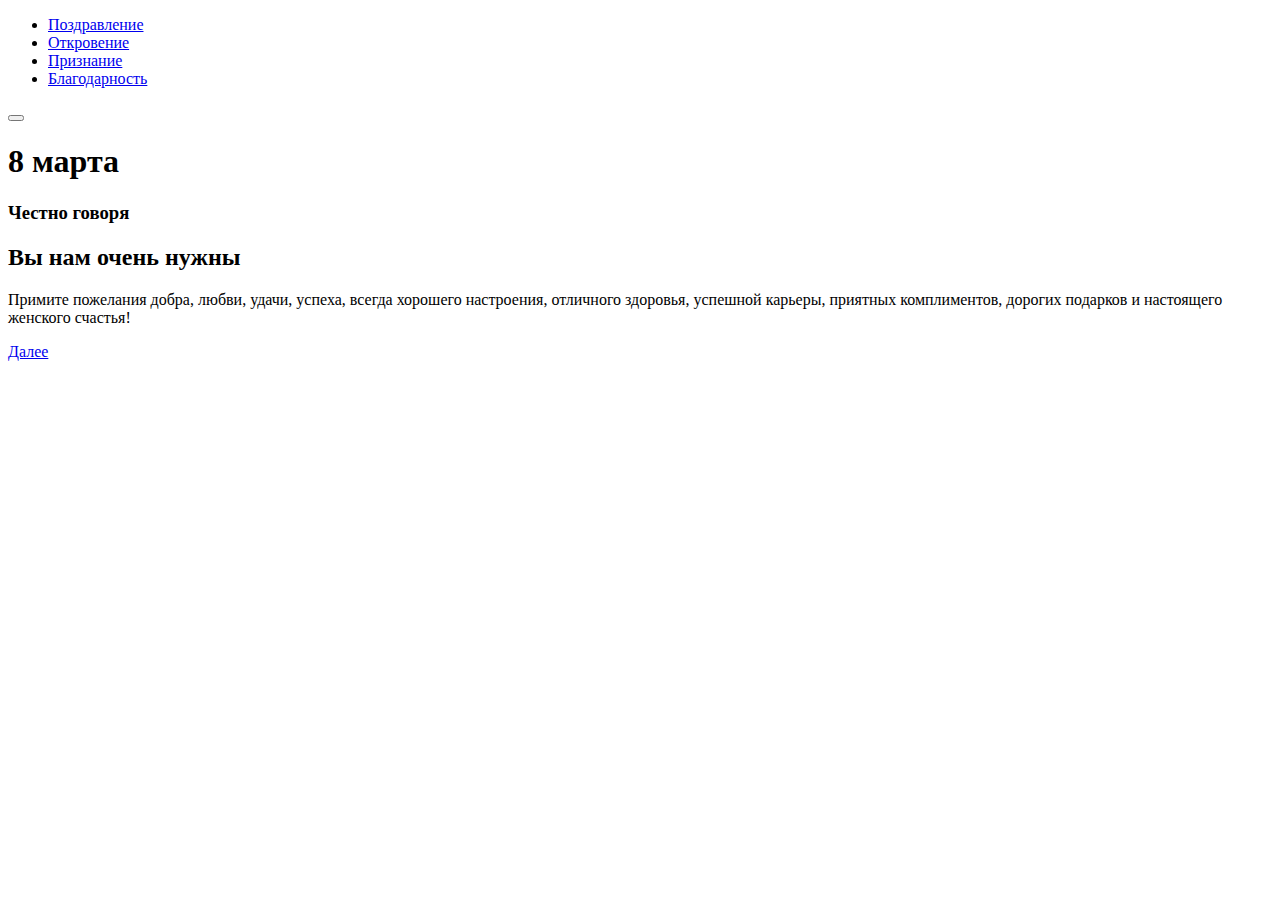
==== index.html @ 5e4cd7be "Add files via upload" ====
<!DOCTYPE html>
<html lang="ru">
  <head>
    <meta charset="UTF-8" />
    <meta http-equiv="X-UA-Compatible" content="IE=edge" />
    <meta name="viewport" content="width=device-width, initial-scale=1.0" />
    <title>Project</title>
    <link rel="stylesheet" href="./css/normalize.css" />
    <link rel="stylesheet" href="./css/style1.css" />

    <script defer src="./js/script.js"></script>
  </head>
  <body>
    <div class="wrapper">
      <header>
        <nav id="menu">
          <ul>
            <li><a href="index.html">Поздравление</a></li>
            <li><a href="page2.html">Откровение</a></li>
            <li><a href="page3.html">Признание</a></li>
            <li><a href="page4.html">Благодарность</a></li>
          </ul>
        </nav>
        <button class="burger" id="burger">
          <span></span>
          <span></span>
          <span></span>
        </button>
      </header>
      <main>
        <h1>8 марта</h1>
        <h3>Честно говоря</h3>
        <h2>Вы нам очень нужны</h2>
        <p>
          Примите пожелания добра, любви, удачи, успеха, всегда хорошего
          настроения, отличного здоровья, успешной карьеры, приятных
          комплиментов, дорогих подарков и настоящего женского счастья!
        </p>
      </main>
      <footer>
        <div class="footer__menu">
          <div class="card">
            <a href="page2.html">Далее</a>
          </div>
          <div class="card card-clip">
            <a href="index.html"></a>
          </div>
        </div>
        <div class="footer__bg"></div>
      </footer>
    </div>
  </body>
</html>
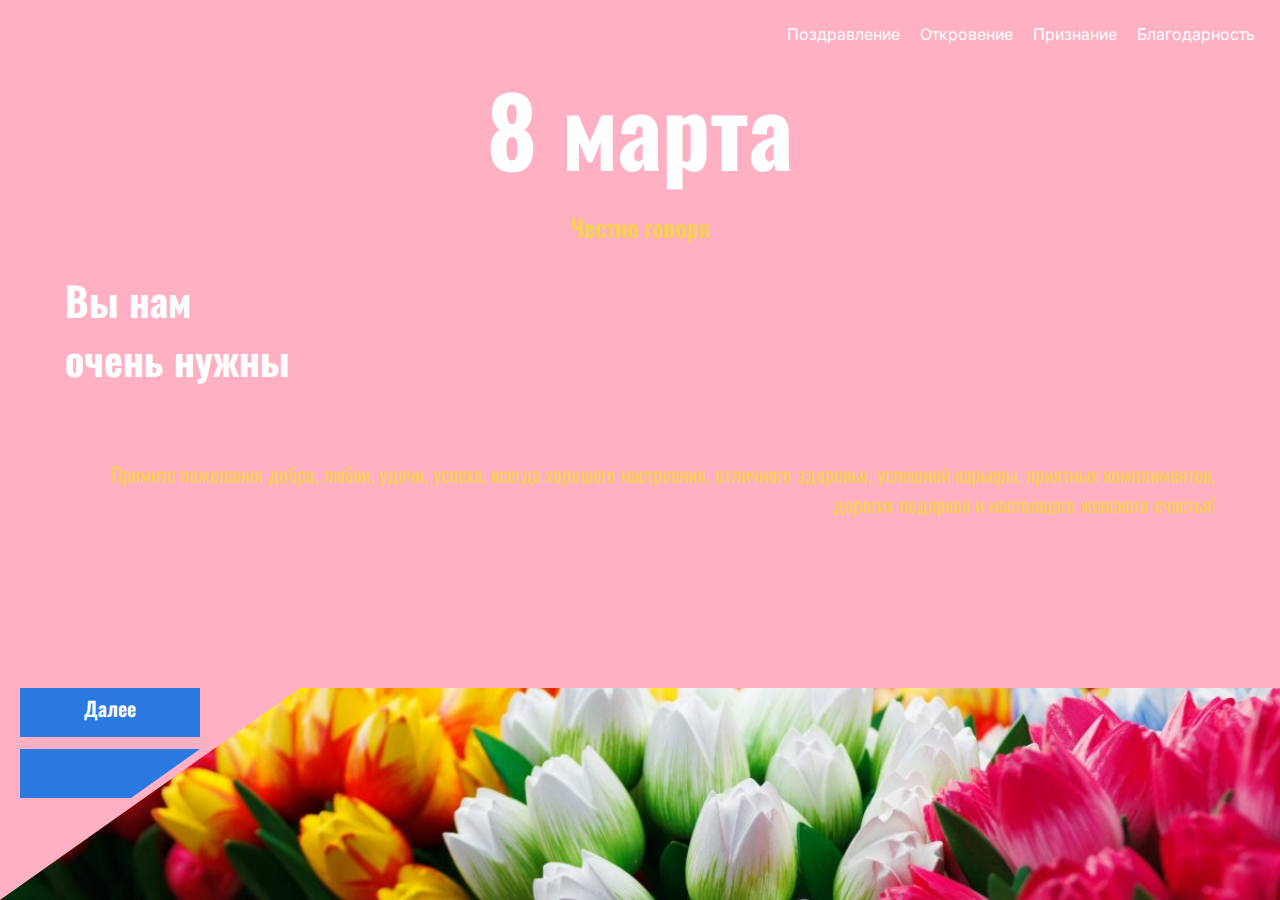
==== commit 9f4c94ee: "Add files via upload" ====
--- a/index.html
+++ b/index.html
@@ -5,10 +5,10 @@
     <meta http-equiv="X-UA-Compatible" content="IE=edge" />
     <meta name="viewport" content="width=device-width, initial-scale=1.0" />
     <title>Project</title>
-    <link rel="stylesheet" href="./css/normalize.css" />
-    <link rel="stylesheet" href="./css/style1.css" />
+    <link rel="stylesheet" href="./normalize.css" />
+    <link rel="stylesheet" href="./style1.css" />
 
-    <script defer src="./js/script.js"></script>
+    <script defer src="./script.js"></script>
   </head>
   <body>
     <div class="wrapper">
--- a/style1.css
+++ b/style1.css
@@ -0,0 +1,202 @@
+@import url("https://fonts.googleapis.com/css2?family=Inter:wght@700&family=Oswald:wght@400;600;700&display=swap");
+
+* {
+  box-sizing: border-box;
+}
+
+html, body {
+  height: 100%;
+}
+
+body {
+  background-color: #FFB0C3;
+  font-family: "Oswald", sans-serif;
+  margin: 0;
+}
+
+.wrapper {
+  display: flex;
+  flex-direction: column;
+  min-height: 100%;
+  overflow: hidden;
+  width: 100%;
+  position: relative;
+}
+
+header {
+  display: flex;
+  justify-content: end;
+}
+
+ul {
+  display: flex;
+  list-style: none;
+  gap: 20px;
+  color: #fff;
+  font-family: "Inter", sans-serif;
+  margin: 25px 25px 0 0;
+  padding: 0;
+  justify-content: end;
+}
+
+ul a {
+  text-decoration: none;
+  color: inherit;
+  transition: 0.5s;
+}
+
+a:hover {
+  color: #93b4df;
+}
+
+.burger {
+  display: none;
+  position: relative;
+  width: 28px;
+  height: 26px;
+  background-color: transparent;
+  border: none;
+  cursor: pointer;
+  outline: none;
+  margin: 28px;
+  /* z-index: 2; */
+}
+
+.burger span {
+  position: absolute;
+  left: 0;
+  top: 11px;
+  display: block;
+  width: 28px;
+  height: 4px;
+  background-color: #ffffff;
+  border-radius: 10px;
+}
+
+.burger span:nth-child(1) {
+  transform: translateY(-11px);
+}
+.burger span:nth-child(3) {
+  transform: translateY(11px);
+}
+
+/* Крестик */
+header.open span{
+  background-color: #FFB0C3;
+}
+header.open span:nth-child(1) {
+  transform: translateY(0px) rotate(45deg);
+}
+header.open span:nth-child(2) {
+  opacity: 0;
+}
+header.open span:nth-child(3) {
+  transform: translateY(0px) rotate(-45deg);
+}
+/*end Крестик */
+
+main {
+  max-width: 1200px;
+  padding: 0 25px;
+  margin: 0 auto;
+  flex-grow: 1;
+}
+
+h1 {
+  font-weight: 700;
+  font-size: 96px;
+  color: #ffffff;
+  text-align: center;
+  margin: 30px 0;
+}
+
+h3 {
+  font-weight: 600;
+  font-size: 24px;
+  color: #f6d053;
+  text-align: center;
+  margin: 0;
+}
+
+h2 {
+  font-weight: 700;
+  font-size: 40px;
+  line-height: 59px;
+  color: #ffffff;
+  margin: 30px 0 70px;
+  width: 230px;
+}
+
+p {
+  font-weight: 400;
+  font-size: 20px;
+  line-height: 30px;
+  text-align: right;
+  color: #f6d052;
+  /* width: 280px; */
+  margin: 0 0 0 auto;
+}
+
+footer {
+  margin-top: 85px;
+  position: relative;
+  height: 212px;
+}
+
+.card {
+  background-color: #2a79e0;
+  width: 180px;
+  height: 49px;
+  margin-left: 20px;
+  text-align: center;
+  line-height: 40px;
+}
+
+.card a {
+  font-weight: 600;
+  font-size: 20px;
+  color: #ffff;
+  text-decoration: none;
+  transition: 0.5s;
+}
+
+.card a:hover {
+  color: #93b4df;
+}
+
+.card-clip {
+  margin-top: 12px;
+  clip-path: polygon(0% 100%, 0% 0%, 100% 0%, 111px 100%);
+}
+
+.footer__bg {
+  width: 100%;
+  height: 100%;
+  position: absolute;
+  top: 0;
+  z-index: -1;
+  background: url(../bg_footer1.jpg) no-repeat center/cover;
+  clip-path: polygon(0% 100%, 300px 0%, 100% 0%, 100% 100%);
+}
+
+@media (max-width: 600px) {
+  .burger {
+    display: block;
+  }
+  nav {
+    position: absolute;
+    right: -210px;
+    visibility: hidden;
+  }
+  ul {
+    flex-direction: column;
+    background-color: #ffffff;
+    color: #FFB0C3;
+    padding: 29px 39px 16px 15px;
+    border-radius: 10px 0 10px 10px;
+  }
+  header.open nav{
+    transform: translateX(-100%);
+    visibility: visible;
+  }
+}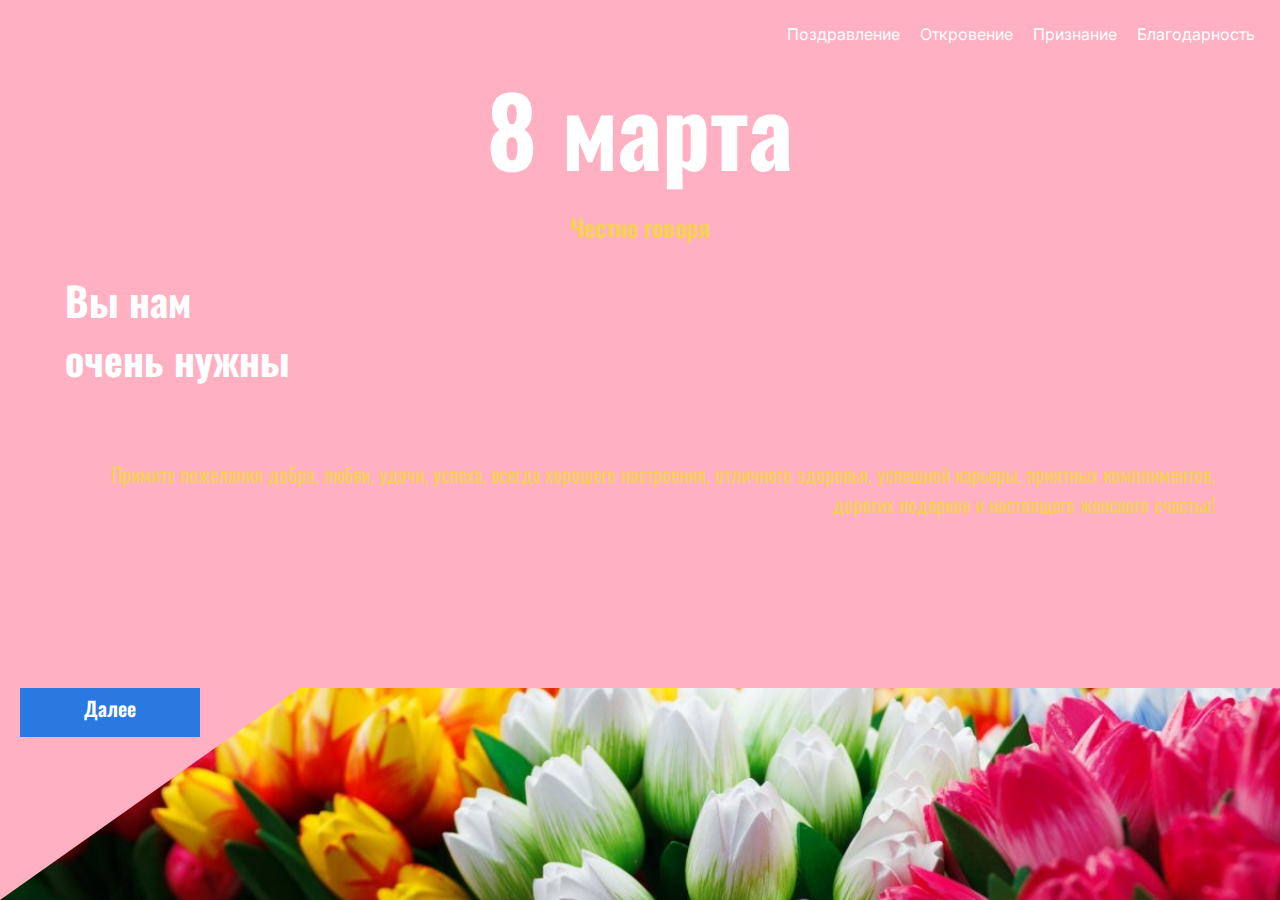
==== commit 5d2f8cf9: "Add files via upload" ====
--- a/index.html
+++ b/index.html
@@ -4,7 +4,7 @@
     <meta charset="UTF-8" />
     <meta http-equiv="X-UA-Compatible" content="IE=edge" />
     <meta name="viewport" content="width=device-width, initial-scale=1.0" />
-    <title>Project</title>
+    <title>8 Marth</title>
     <link rel="stylesheet" href="./normalize.css" />
     <link rel="stylesheet" href="./style1.css" />
 
@@ -39,7 +39,7 @@
       </main>
       <footer>
         <div class="footer__menu">
-          <div class="card">
+          <div class="card1">
             <a href="page2.html">Далее</a>
           </div>
           <div class="card card-clip">
--- a/style1.css
+++ b/style1.css
@@ -143,7 +143,7 @@
   height: 212px;
 }
 
-.card {
+.card1 {
   background-color: #2a79e0;
   width: 180px;
   height: 49px;
@@ -152,7 +152,7 @@
   line-height: 40px;
 }
 
-.card a {
+.card1 a {
   font-weight: 600;
   font-size: 20px;
   color: #ffff;
@@ -160,7 +160,7 @@
   transition: 0.5s;
 }
 
-.card a:hover {
+.card1 a:hover {
   color: #93b4df;
 }
 
@@ -175,7 +175,7 @@
   position: absolute;
   top: 0;
   z-index: -1;
-  background: url(../bg_footer1.jpg) no-repeat center/cover;
+  background: url(./bg_footer1.jpg) no-repeat center/cover;
   clip-path: polygon(0% 100%, 300px 0%, 100% 0%, 100% 100%);
 }
 
